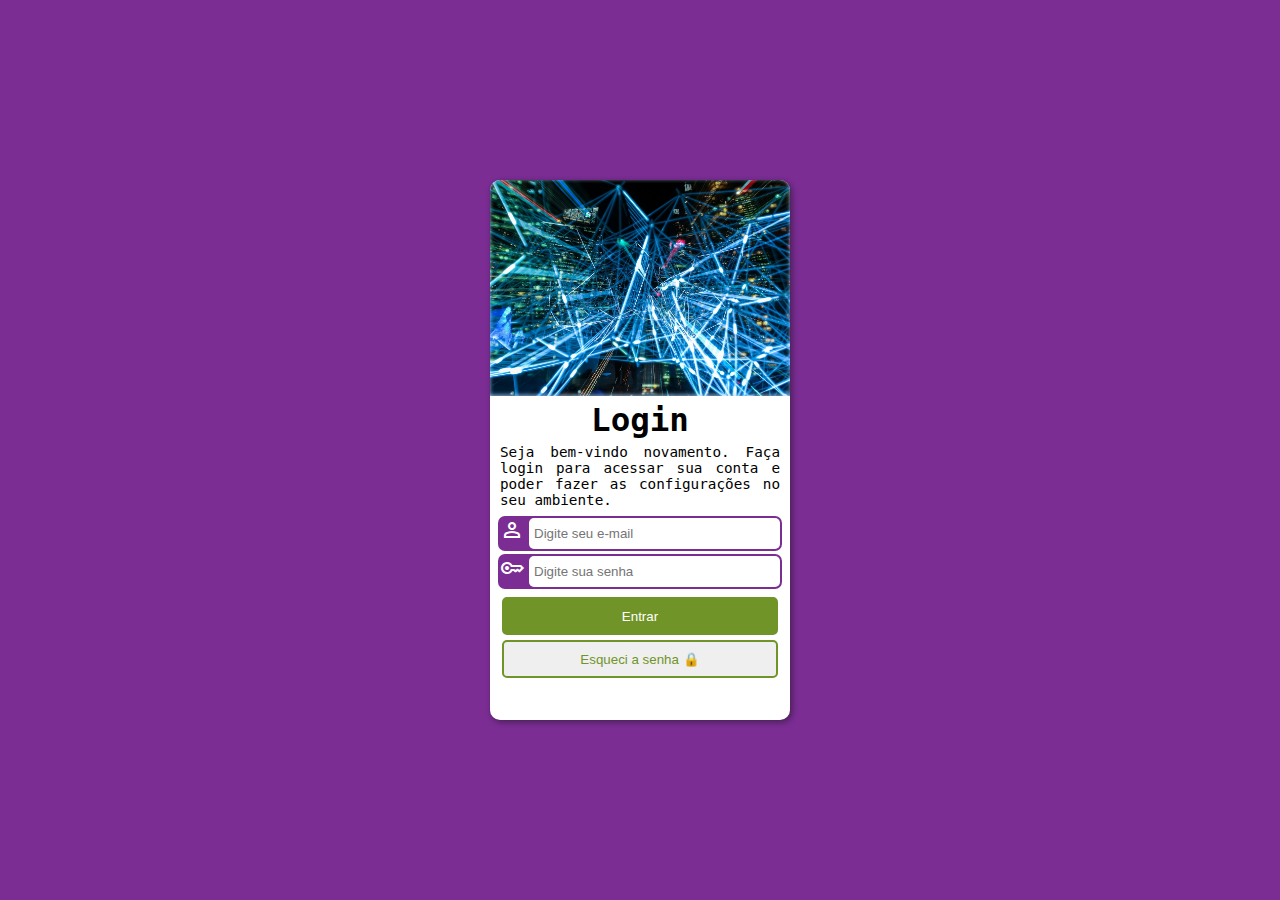
==== index.html @ f8ccf12d "index" ====
<!DOCTYPE html>
<html lang="pt-br">
<head>
    <meta charset="UTF-8">
    <meta http-equiv="X-UA-Compatible" content="IE=edge">
    <meta name="viewport" content="width=device-width, initial-scale=1.0">
    <link rel="stylesheet" href="https://fonts.googleapis.com/css2?family=Material+Symbols+Outlined:opsz,wght,FILL,GRAD@20..48,100..700,0..1,-50..200" />
    <title>Tela Login</title>
    <link rel="stylesheet" href="styles/style.css">
</head>
<body>
    <main>
        <section id="box-login">
            <div id="imagem-fundo"></div>
            <div id="login">
                <h1>Login</h1>
                <p>Seja bem-vindo novamento. Faça login para acessar sua conta e poder fazer as configurações no seu ambiente.</p>
                <form action="login.js">
                    <fieldset>
                        <div class="entradas">
                            <label for="iemail"><span class="material-symbols-outlined">person</span></label>
                            <input type="email" name="email" id="iemail" placeholder="Digite seu e-mail"required >
                        </div>
                        
                        <div class="entradas">
                            <label for="ipassword"><span class="material-symbols-outlined">key</span></label>
                            <input type="password" name="passawor" id="ipassword" placeholder="Digite sua senha" required minlength="6">
                        </div>
                    </fieldset>
                    <input type="submit" value="Entrar" id="entrar" class="botao">
                    <input type="button" value="Esqueci a senha &#x1F512;" id="esquecisenha" class="botao">
                </form>
            </div>            
        </section>
    </main>
</body>
</html>
---- styles/style.css ----
/* Mobile First */
@charset "UTF-8";   

*{
    margin: 0;
    padding: 0;
    box-sizing: border-box;
}
body{
    font-family: monospace;    
    background-color: #7B2D94;
}
section#box-login{
    width: 80vw;
    min-width: 250px;
    max-width: 300px;
    height: 95vh;
    min-height: 510px;
    max-height: 540px;
    background-color: white;
    position: absolute;
    top: 50%;
    left: 50%;
    transform: translate(-50%,-50%);
    border-radius: 10px;
    box-shadow: 2px 2px 6px rgba(17, 17, 17, 0.493);
}
div#imagem-fundo{
    height: 40%;
    background: rgb(0, 46, 88) url('../imagens/technology.jpg');
    background-size: cover;
    border-radius: 10px 10px 0px 0px;
    box-shadow: inset 0px -1px 4px rgba(178, 210, 252, 0.829);
}
div#login{
    padding: 5px;

}
div#login h1{
    text-align: center;
    font-size: 2.5em;
}
div#login p{
    font-size: 1.1em;
    text-align: justify;
    padding: 5px 5px;
}
fieldset{
    border: none;
}
div.entradas{
    background-color: #7B2D94;
    margin: 3px;
    border-radius: 7px; 
    display: flex;
    padding: 2px;
    height: 35px;
}
div.entradas label{
    color: white;
    
}
div.entradas input{
    border-radius: 5px;
    width: 100%;
    border: none;
    padding: 5px;
    margin-left: 5px;
}
input.botao{
    display: block;
    margin: auto;
    width: 95%;
    height: 38px;
    margin-top: 5px;
    border-radius: 5px;
    border: 2px solid #719429;
}
input.botao:hover{
    width: 98%;
    transition-property: background-color, color;
    transition-duration: 1s;
}
input#entrar{
    background-color: #719429;
    color: white;
}
input#entrar:hover{
    background-color: #507702;
}
input#esquecisenha{
    color: #719429;
}
input#esquecisenha:hover{
    color: white;
    background-color: #507702;
    
}
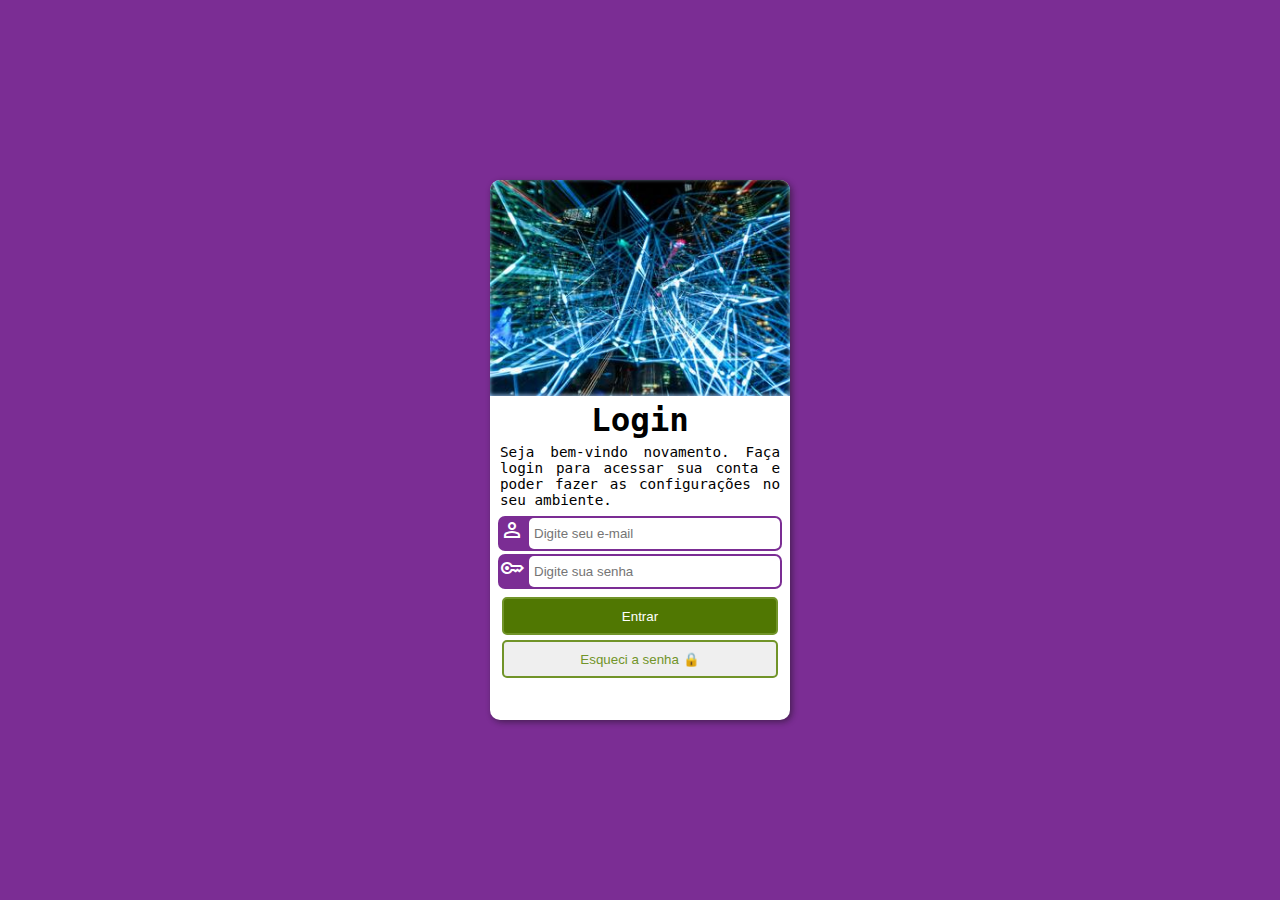
==== commit 2f518ffd: "tablet" ====
--- a/index.html
+++ b/index.html
@@ -7,6 +7,7 @@
     <link rel="stylesheet" href="https://fonts.googleapis.com/css2?family=Material+Symbols+Outlined:opsz,wght,FILL,GRAD@20..48,100..700,0..1,-50..200" />
     <title>Tela Login</title>
     <link rel="stylesheet" href="styles/style.css">
+    <link rel="stylesheet" href="styles/tablet.css" media="screen and (min-width: ) and  (max-width: )">
 </head>
 <body>
     <main>
--- a/styles/style.css
+++ b/styles/style.css
@@ -12,7 +12,7 @@
 }
 section#box-login{
     width: 80vw;
-    min-width: 250px;
+    min-width: 20px;
     max-width: 300px;
     height: 95vh;
     min-height: 510px;
@@ -24,10 +24,12 @@
     transform: translate(-50%,-50%);
     border-radius: 10px;
     box-shadow: 2px 2px 6px rgba(17, 17, 17, 0.493);
+    display: flex;
+    flex-direction: column;
 }
 div#imagem-fundo{
     height: 40%;
-    background: rgb(0, 46, 88) url('../imagens/technology.jpg');
+    background: rgb(0, 46, 88) url('../imagens/technology_350x233.jpg');
     background-size: cover;
     border-radius: 10px 10px 0px 0px;
     box-shadow: inset 0px -1px 4px rgba(178, 210, 252, 0.829);
@@ -56,6 +58,7 @@
     padding: 2px;
     height: 35px;
 }
+
 div.entradas label{
     color: white;
     
@@ -66,6 +69,9 @@
     border: none;
     padding: 5px;
     margin-left: 5px;
+}
+div.entradas input:focus{
+    outline: 2px solid rgba(0, 0, 0, 0.623);
 }
 input.botao{
     display: block;
@@ -82,17 +88,18 @@
     transition-duration: 1s;
 }
 input#entrar{
-    background-color: #719429;
+    background-color: #507702;
     color: white;
 }
 input#entrar:hover{
-    background-color: #507702;
+    background-color: #719429;
+    font-weight: bold;
 }
 input#esquecisenha{
     color: #719429;
 }
 input#esquecisenha:hover{
-    color: white;
-    background-color: #507702;
+  
+    font-weight: bold;
     
 }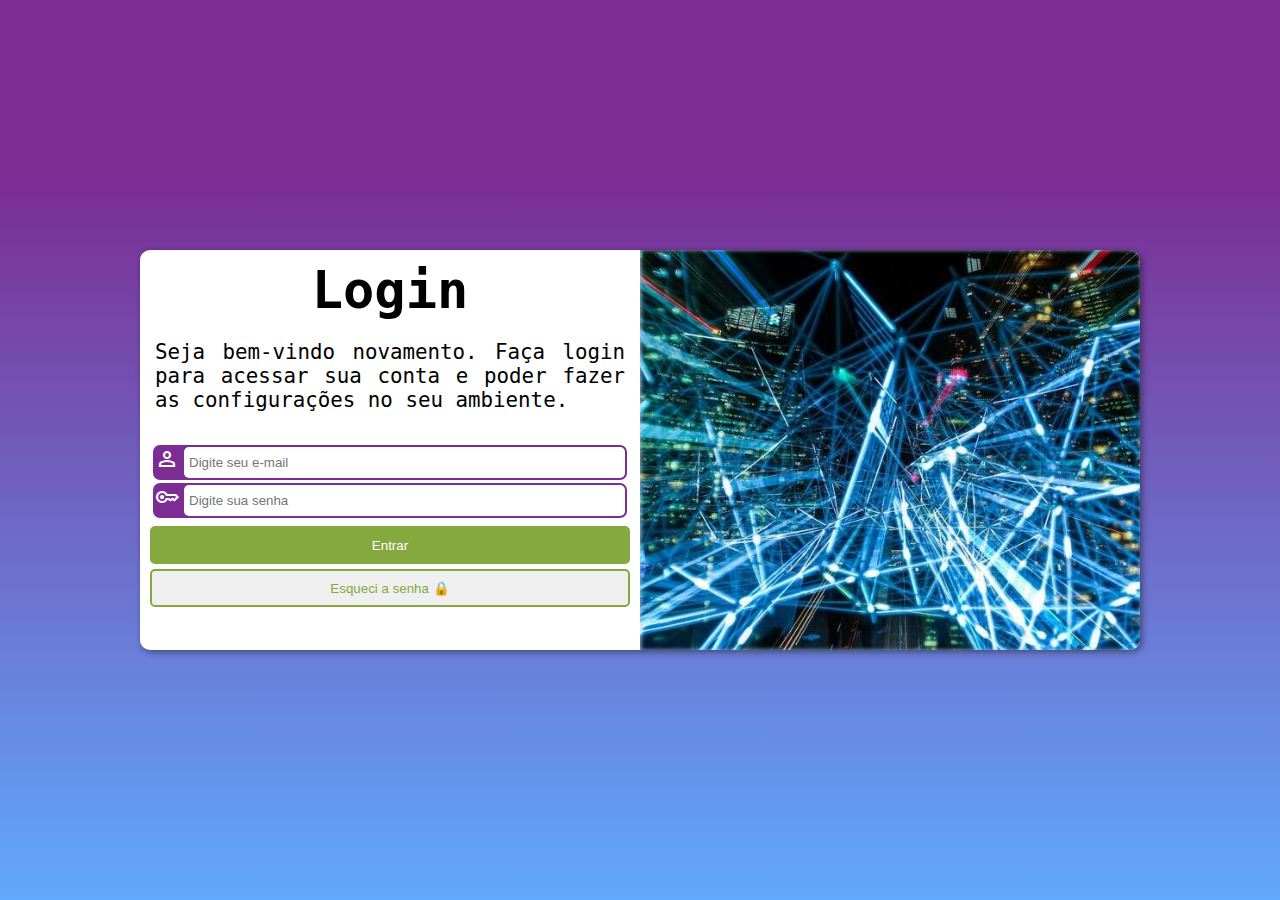
==== commit 453ceafc: "ultimos ajustes desktop" ====
--- a/index.html
+++ b/index.html
@@ -7,7 +7,8 @@
     <link rel="stylesheet" href="https://fonts.googleapis.com/css2?family=Material+Symbols+Outlined:opsz,wght,FILL,GRAD@20..48,100..700,0..1,-50..200" />
     <title>Tela Login</title>
     <link rel="stylesheet" href="styles/style.css">
-    <link rel="stylesheet" href="styles/tablet.css" media="screen and (min-width: ) and  (max-width: )">
+    <link rel="stylesheet" href="styles/tablet.css" media="screen and (min-width: 768px) and  (max-width: 992px), (orientation: landscape) and (max-width: 992px)">
+    <link rel="stylesheet" href="styles/desktop.css" media="screen and (min-width: 992px)">
 </head>
 <body>
     <main>
@@ -20,16 +21,18 @@
                     <fieldset>
                         <div class="entradas">
                             <label for="iemail"><span class="material-symbols-outlined">person</span></label>
-                            <input type="email" name="email" id="iemail" placeholder="Digite seu e-mail"required >
+                            <input type="email" name="email" id="iemail" placeholder="Digite seu e-mail" required>
                         </div>
                         
                         <div class="entradas">
                             <label for="ipassword"><span class="material-symbols-outlined">key</span></label>
-                            <input type="password" name="passawor" id="ipassword" placeholder="Digite sua senha" required minlength="6">
+                            <input type="password" name="passawor" id="ipassword" placeholder="Digite sua senha"  minlength="6" required>
                         </div>
                     </fieldset>
-                    <input type="submit" value="Entrar" id="entrar" class="botao">
-                    <input type="button" value="Esqueci a senha &#x1F512;" id="esquecisenha" class="botao">
+                    <div class="botoes">
+                        <input type="submit" value="Entrar" id="entrar" class="botao">
+                        <a href="https://accounts.google.com/signin/v2/usernamerecovery?continue=https%3A%2F%2Fwww.google.com%2Fwebhp%3Fhl%3Dpt-BR%26sa%3DX%26ved%3D0ahUKEwjx3cD38439AhUKVfEDHfbuCLgQPAgI&dsh=S-1224124413%3A1676133529012816&flowEntry=AddSession&flowName=GlifWebSignIn&hl=pt-BR&authuser=0" target="_blank" style="text-decoration: none;"><input type="button" value="Esqueci a senha &#x1F512;" id="esquecisenha" class="botao"></a>
+                    </div>
                 </form>
             </div>            
         </section>
--- a/styles/style.css
+++ b/styles/style.css
@@ -1,21 +1,26 @@
-/* Mobile First */
-@charset "UTF-8";   
-
+/* Mobile First */  
+:root{
+    --cor1: #7B2D94;
+    --cor2: #85a83f;
+    --cor-hover: #88a849;
+}
 *{
     margin: 0;
     padding: 0;
     box-sizing: border-box;
 }
+html,body{
+    height: 100vh;
+}
 body{
     font-family: monospace;    
-    background-color: #7B2D94;
+    background-color: var(--cor1);
 }
 section#box-login{
     width: 80vw;
-    min-width: 20px;
     max-width: 300px;
     height: 95vh;
-    min-height: 510px;
+    min-height: 500px;
     max-height: 540px;
     background-color: white;
     position: absolute;
@@ -51,7 +56,7 @@
     border: none;
 }
 div.entradas{
-    background-color: #7B2D94;
+    background-color: var(--cor1);
     margin: 3px;
     border-radius: 7px; 
     display: flex;
@@ -76,30 +81,32 @@
 input.botao{
     display: block;
     margin: auto;
-    width: 95%;
+    width: 100%;
     height: 38px;
     margin-top: 5px;
     border-radius: 5px;
-    border: 2px solid #719429;
+    border: 2px solid var(--cor2);
 }
 input.botao:hover{
-    width: 98%;
+   
     transition-property: background-color, color;
     transition-duration: 1s;
 }
 input#entrar{
-    background-color: #507702;
+    background-color: var(--cor2);
     color: white;
+    border-color: var(--cor2);
 }
 input#entrar:hover{
-    background-color: #719429;
+    background-color: var(--cor-hover);
     font-weight: bold;
 }
 input#esquecisenha{
-    color: #719429;
+    color: var(--cor2);
 }
 input#esquecisenha:hover{
-  
+    color: white;
+  background-color: var(--cor2);
     font-weight: bold;
     
 }--- a/styles/tablet.css
+++ b/styles/tablet.css
@@ -0,0 +1,42 @@
+/* Typical Device Breakpoints
+Pequenas telas: até 600px
+Celular: de 600px até 768px
+Tablet: de 768px até 992px
+Desktop: 992px até 1200px
+Grandes telas: acima de 1200px
+ */
+ 
+:root{
+   --cor-deg1: #7B2D94;
+   --cor-deg2: #60a9fc;
+   --cor-degrade: to bottom, var(--cor-deg1) 20%, var(--cor-deg2); 
+}
+ body {
+   background: linear-gradient(var(--cor-degrade));
+ } 
+ section#box-login{
+   flex-direction: row;
+   max-width: 700px;
+   min-height: 300px;
+   max-height: 350px;
+   
+ }
+ div#imagem-fundo{
+   width: 100%;
+   height: 100%;
+   border-radius: 10px 0px 0px 10px;
+   background-image: url('../imagens/technology_280x350.jpg');
+   box-shadow: inset -1px 0px 4px rgba(178, 210, 252, 0.829);
+ }
+ div#login{
+   padding: 10px;
+
+}
+div#login h1{
+   font-size: 2.9em;
+}
+div#login p{
+   font-size: 1.3em;
+   padding: 10px 5px;
+   margin-bottom: 1vh;
+}--- a/styles/desktop.css
+++ b/styles/desktop.css
@@ -0,0 +1,44 @@
+/* Typical Device Breakpoints
+Pequenas telas: até 600px
+Celular: de 600px até 768px
+Tablet: de 768px até 992px
+Desktop: 992px até 1200px
+Grandes telas: acima de 1200px
+ */
+ 
+ :root{
+    --cor-deg1: #7B2D94;
+    --cor-deg2: #60a9fc;
+    --cor-degrade: to bottom, var(--cor-deg1) 20%, var(--cor-deg2); 
+ }
+  body {
+    background: linear-gradient(var(--cor-degrade));
+  } 
+  section#box-login{
+    flex-direction: row-reverse;
+    max-width: 1000px;
+    min-height: 380px;
+    max-height: 400px;
+    
+  }
+  div#imagem-fundo{
+    width: 100%;
+    height: 100%;
+    border-radius: 0px 10px 10px 0px;
+    background-image: url('../imagens/technology_580x500.jpg');
+    box-shadow: inset 1px 0px 4px rgba(178, 210, 252, 0.829);
+  }
+  div#login{
+    padding: 10px;
+    max-width: 500px;
+ 
+ }
+ div#login h1{
+    font-size: 4em;
+    padding-bottom: 10px;
+ }
+ div#login p{
+    font-size: 1.6em;
+    padding: 10px 5px;
+    margin-bottom: 20px;
+ }
